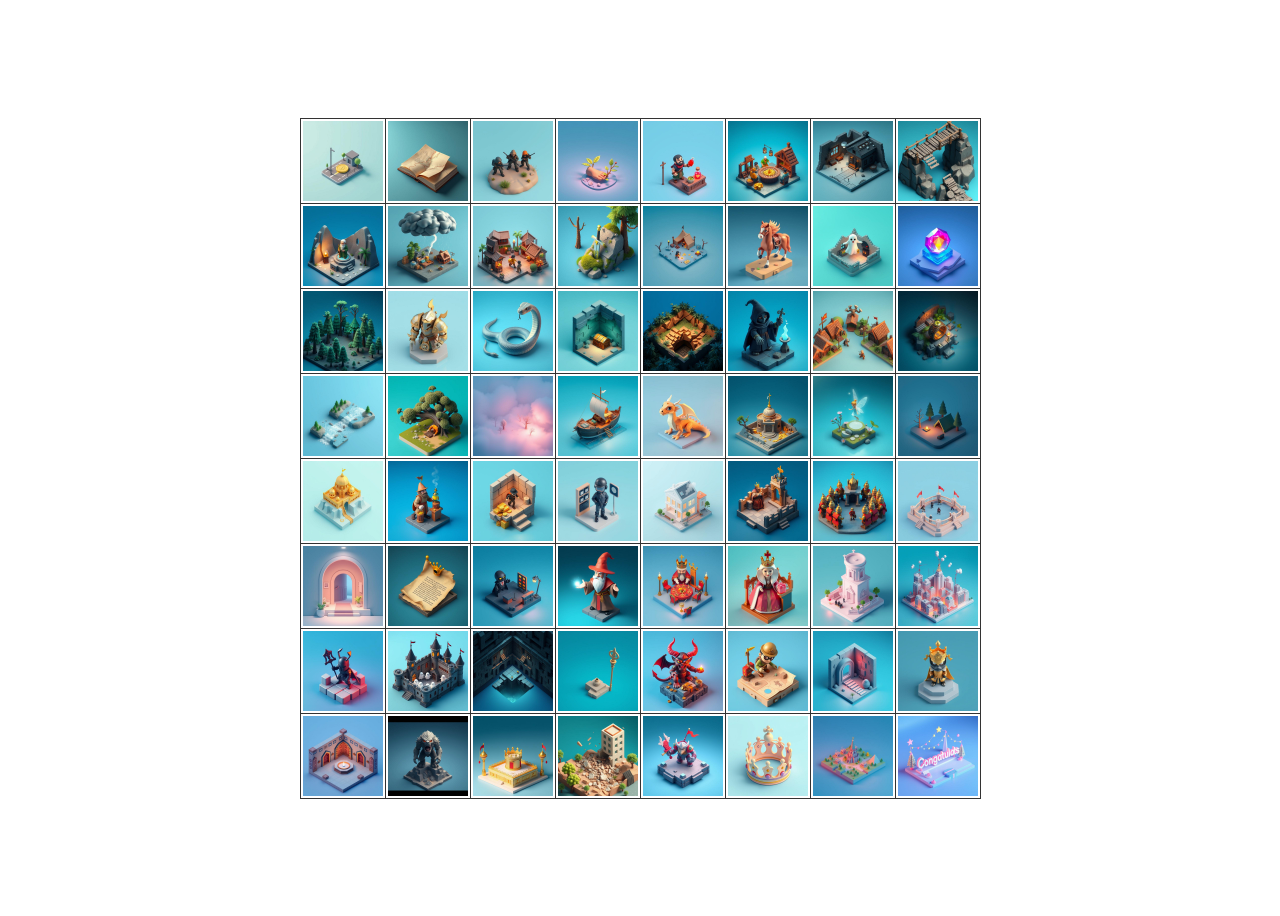
==== index.html @ 7789e0ed "First commit" ====
<!DOCTYPE html>
<html lang="en">
<head>
    <meta charset="UTF-8">
    <meta name="viewport" content="width=device-width, initial-scale=1.0">
    <title>8x8 Table</title>
    <link rel="stylesheet" href="style.css">
</head>
<body>
    <div class="table-container">
        <div id="magnifier" class="magnifier"></div>
        <table id="gameTable">
            <tbody>
                <tr><td></td><td></td><td></td><td></td><td></td><td></td><td></td><td></td></tr>
                <tr><td></td><td></td><td></td><td></td><td></td><td></td><td></td><td></td></tr>
                <tr><td></td><td></td><td></td><td></td><td></td><td></td><td></td><td></td></tr>
                <tr><td></td><td></td><td></td><td></td><td></td><td></td><td></td><td></td></tr>
                <tr><td></td><td></td><td></td><td></td><td></td><td></td><td></td><td></td></tr>
                <tr><td></td><td></td><td></td><td></td><td></td><td></td><td></td><td></td></tr>
                <tr><td></td><td></td><td></td><td></td><td></td><td></td><td></td><td></td></tr>
                <tr><td></td><td></td><td></td><td></td><td></td><td></td><td></td><td></td></tr>
            </tbody>
        </table>
    </div>
    <script src="app.js"></script>
</body>
</html>
---- style.css ----
.table-container {
    display: flex;
    justify-content: center;
    align-items: center;
    min-height: 100vh;
}

table {
    border-collapse: collapse;
}

td {
    width: 80px;
    height: 80px;
    border: 1px solid #333;
    text-align: center;
    padding: 2px;
}

td img {
    width: 100%;
    height: 100%;
    object-fit: cover;
    display: block;
    cursor: crosshair;
}

.magnifier {
    position: fixed;
    width: 150px;
    height: 150px;
    border: 2px solid #333;
    border-radius: 50%;
    pointer-events: none;
    display: none;
    background-repeat: no-repeat;
    box-shadow: 0 0 10px rgba(0,0,0,0.3);
}
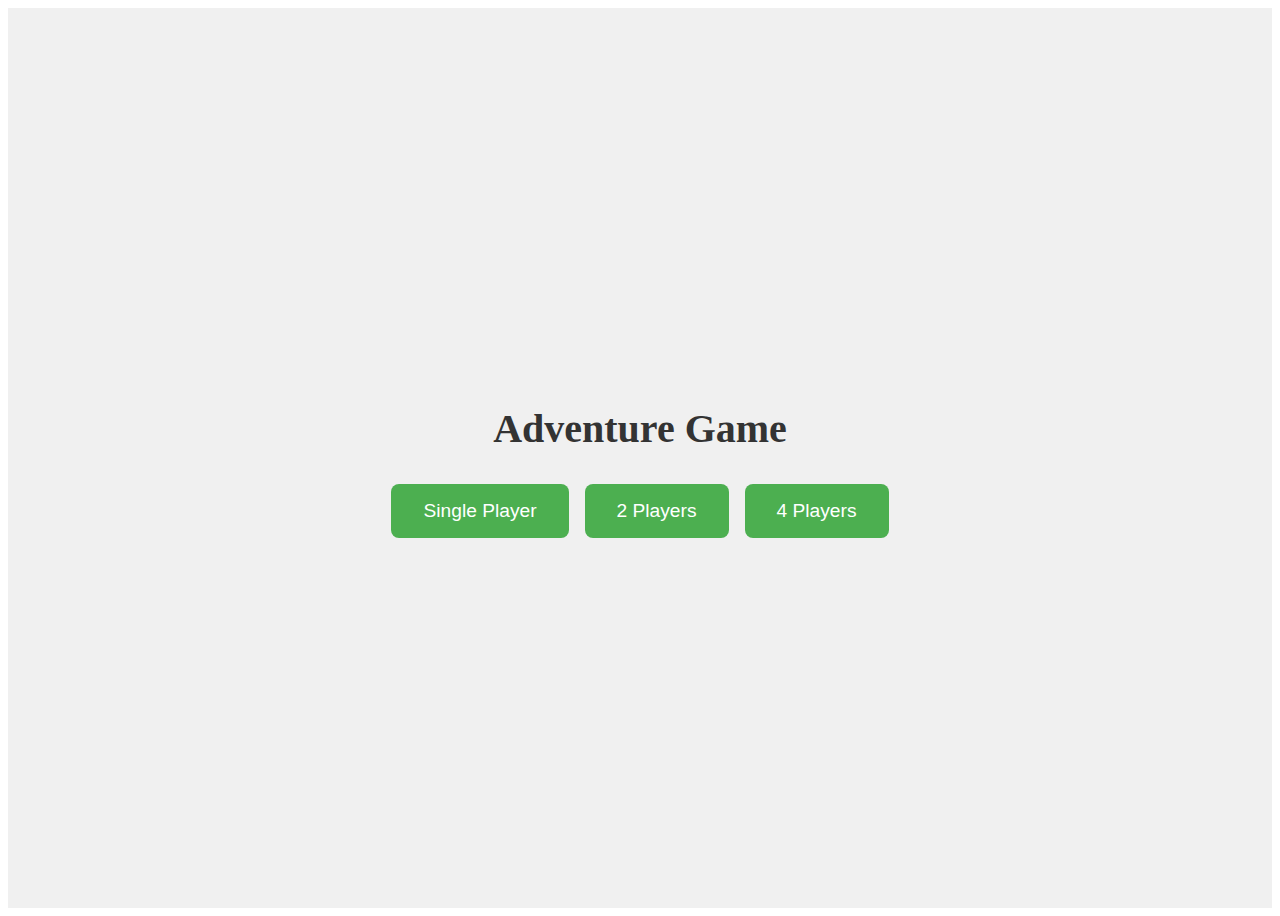
==== commit e53bb6c3: "Add dice icon and logic" ====
--- a/index.html
+++ b/index.html
@@ -3,25 +3,23 @@
 <head>
     <meta charset="UTF-8">
     <meta name="viewport" content="width=device-width, initial-scale=1.0">
-    <title>8x8 Table</title>
+    <title>Adventure Game - Player Selection</title>
     <link rel="stylesheet" href="style.css">
 </head>
 <body>
-    <div class="table-container">
-        <div id="magnifier" class="magnifier"></div>
-        <table id="gameTable">
-            <tbody>
-                <tr><td></td><td></td><td></td><td></td><td></td><td></td><td></td><td></td></tr>
-                <tr><td></td><td></td><td></td><td></td><td></td><td></td><td></td><td></td></tr>
-                <tr><td></td><td></td><td></td><td></td><td></td><td></td><td></td><td></td></tr>
-                <tr><td></td><td></td><td></td><td></td><td></td><td></td><td></td><td></td></tr>
-                <tr><td></td><td></td><td></td><td></td><td></td><td></td><td></td><td></td></tr>
-                <tr><td></td><td></td><td></td><td></td><td></td><td></td><td></td><td></td></tr>
-                <tr><td></td><td></td><td></td><td></td><td></td><td></td><td></td><td></td></tr>
-                <tr><td></td><td></td><td></td><td></td><td></td><td></td><td></td><td></td></tr>
-            </tbody>
-        </table>
+    <div class="player-selection">
+        <h1>Adventure Game</h1>
+        <div class="selection-buttons">
+            <button onclick="startGame(1)">Single Player</button>
+            <button onclick="startGame(2)">2 Players</button>
+            <button onclick="startGame(4)">4 Players</button>
+        </div>
     </div>
-    <script src="app.js"></script>
+    <script>
+        function startGame(players) {
+            localStorage.setItem('playerCount', players);
+            window.location.href = 'game.html';
+        }
+    </script>
 </body>
 </html>
--- a/style.css
+++ b/style.css
@@ -1,8 +1,9 @@
 .table-container {
+    flex: 1;
     display: flex;
     justify-content: center;
     align-items: center;
-    min-height: 100vh;
+    padding: 20px;
 }
 
 table {
@@ -23,6 +24,19 @@
     object-fit: cover;
     display: block;
     cursor: crosshair;
+    transition: opacity 0.3s;
+    background: #f0f0f0;
+}
+
+td img[src^="data:image"] {
+    opacity: 0.5;
+    animation: pulse 1.5s infinite;
+}
+
+@keyframes pulse {
+    0% { background-color: #f0f0f0; }
+    50% { background-color: #e0e0e0; }
+    100% { background-color: #f0f0f0; }
 }
 
 .magnifier {
@@ -36,3 +50,121 @@
     background-repeat: no-repeat;
     box-shadow: 0 0 10px rgba(0,0,0,0.3);
 }
+
+.player-selection {
+    display: flex;
+    flex-direction: column;
+    justify-content: center;
+    align-items: center;
+    min-height: 100vh;
+    background: #f0f0f0;
+}
+
+.player-selection h1 {
+    color: #333;
+    margin-bottom: 2rem;
+    font-size: 2.5rem;
+}
+
+.selection-buttons {
+    display: flex;
+    gap: 1rem;
+}
+
+.selection-buttons button {
+    padding: 1rem 2rem;
+    font-size: 1.2rem;
+    border: none;
+    border-radius: 8px;
+    background: #4CAF50;
+    color: white;
+    cursor: pointer;
+    transition: transform 0.2s, background-color 0.2s;
+}
+
+.selection-buttons button:hover {
+    background: #45a049;
+    transform: translateY(-2px);
+}
+
+/* Player indicators styles */
+.player-indicators {
+    position: static;
+    display: flex;
+    justify-content: center;
+    gap: 1rem;
+    background: transparent;
+    box-shadow: none;
+}
+
+.player-indicator {
+    padding: 0.5rem 1rem;
+    background: #fff;
+    border: 2px solid #333;
+    border-radius: 4px;
+}
+
+.player-indicator.active {
+    background: #4CAF50;
+    color: white;
+}
+
+.game-container {
+    display: flex;
+    flex-direction: column;
+    min-height: 100vh;
+}
+
+.header {
+    padding: 20px;
+    background: #f8f9fa;
+    border-bottom: 1px solid #dee2e6;
+}
+
+.header-content {
+    display: flex;
+    justify-content: space-between;
+    align-items: center;
+    max-width: 1200px;
+    margin: 0 auto;
+    padding: 0 20px;
+}
+
+.dice-container {
+    cursor: pointer;
+    display: flex;
+    align-items: center;
+    gap: 10px;
+}
+
+.fa-dice {
+    color: #4CAF50;
+    transition: transform 0.3s ease;
+}
+
+.fa-dice:hover {
+    transform: rotate(180deg);
+}
+
+.dice-roll {
+    animation: diceRoll 0.5s ease;
+}
+
+.dice-result {
+    font-size: 1.5rem;
+    font-weight: bold;
+    color: #4CAF50;
+    min-width: 30px;
+    text-align: center;
+    opacity: 0;
+    transition: opacity 0.3s ease;
+}
+
+.dice-result.show {
+    opacity: 1;
+}
+
+@keyframes diceRoll {
+    0% { transform: rotate(0deg); }
+    100% { transform: rotate(360deg); }
+}
